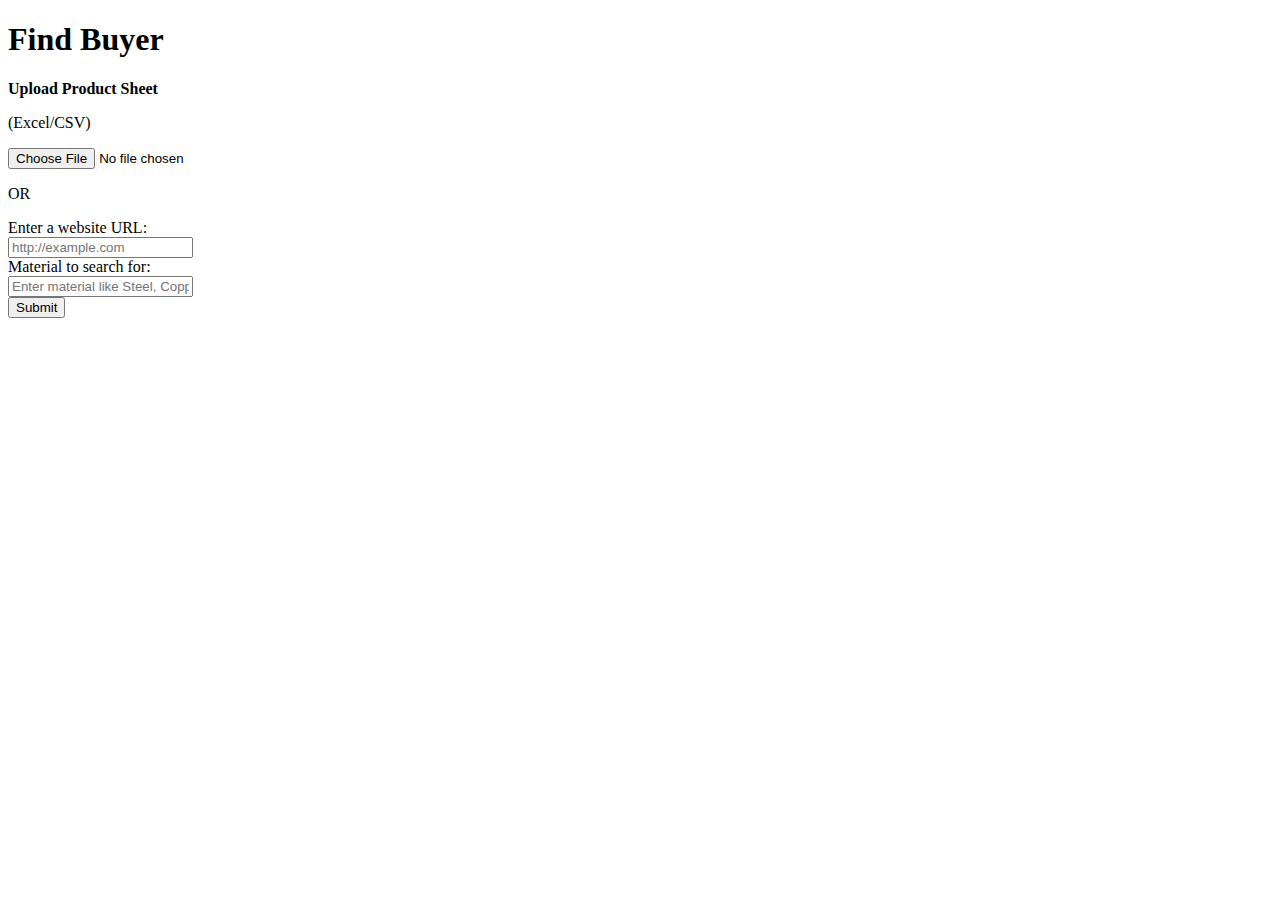
==== templates/index.html @ b1d09d3c "Add files via upload" ====
<!DOCTYPE html>
<html lang="en">
<head>
  <meta charset="UTF-8">
  <meta name="viewport" content="width=device-width, initial-scale=1.0">
  <title>Find Buyer</title>
  <link rel="stylesheet" href= "{{ url_for('static', filename='css/styles_index.css') }}">


</head>
<body>

  <div class="container">
    <h1>Find Buyer</h1>
    <div class="form-box">
      
      <div class="upload-section">
        <p><b>Upload Product Sheet</b></p>
        <p class="file-label">(Excel/CSV)</p>
        <input type="file" class="file-input">
      </div>

      <p>OR</p>

      <div class="input-group">
        <label>Enter a website URL:</label><br>
        <input type="url" placeholder="http://example.com">
      </div>

      <div class="input-group">
        <label>Material to search for:</label><br>
        <input type="text" placeholder="Enter material like Steel, Copper">
      </div>

      <button type="submit">Submit</button>
    </div>
  </div>

</body>
</html>
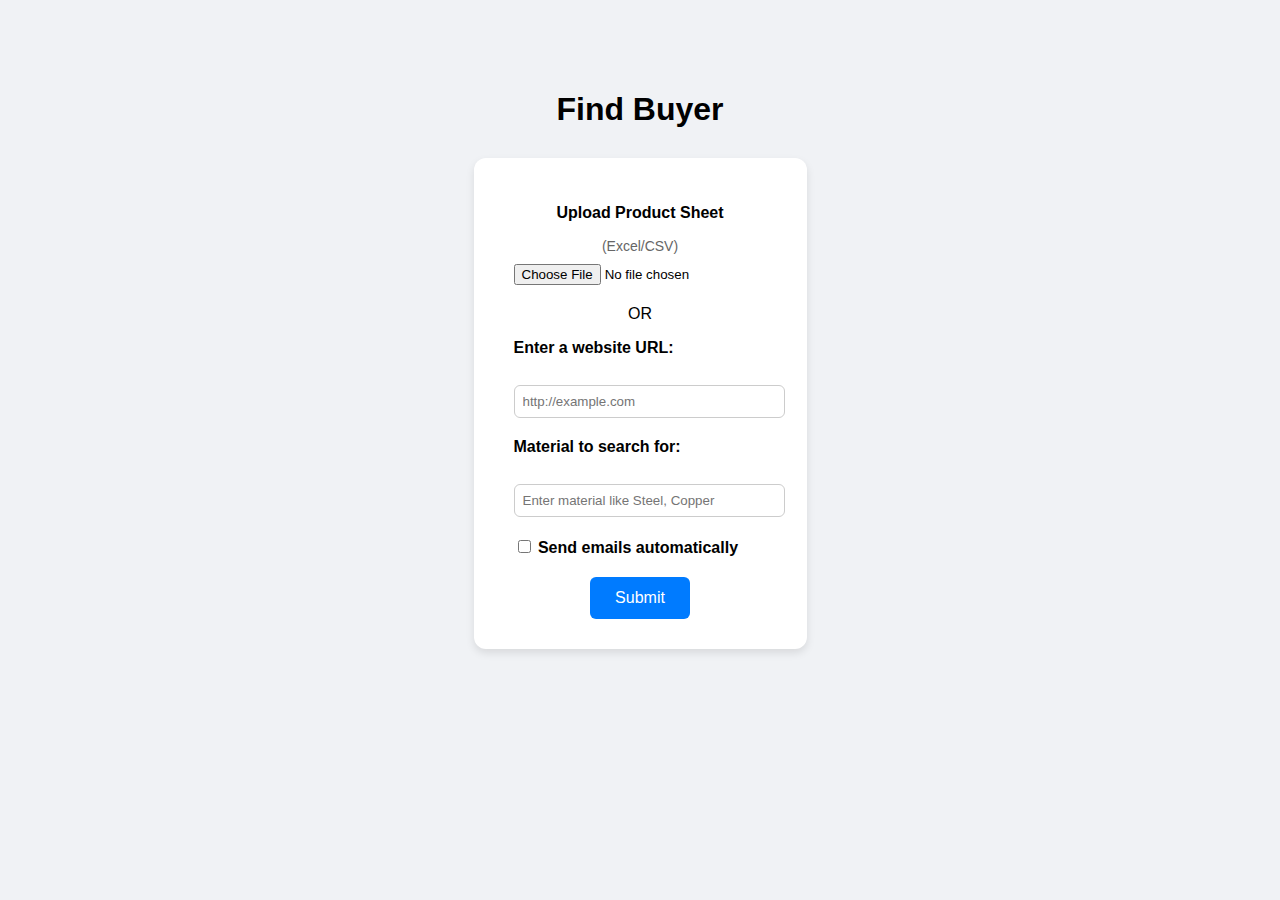
==== commit 5a764b2a: "Update index.html" ====
--- a/templates/index.html
+++ b/templates/index.html
@@ -4,37 +4,48 @@
   <meta charset="UTF-8">
   <meta name="viewport" content="width=device-width, initial-scale=1.0">
   <title>Find Buyer</title>
-  <link rel="stylesheet" href= "{{ url_for('static', filename='css/styles_index.css') }}">
-
-
+  <link rel="stylesheet" href="../static/css/styles_index.css">
 </head>
 <body>
 
   <div class="container">
     <h1>Find Buyer</h1>
     <div class="form-box">
-      
-      <div class="upload-section">
-        <p><b>Upload Product Sheet</b></p>
-        <p class="file-label">(Excel/CSV)</p>
-        <input type="file" class="file-input">
-      </div>
 
-      <p>OR</p>
+      <form action="/process" method="POST" enctype="multipart/form-data">
 
-      <div class="input-group">
-        <label>Enter a website URL:</label><br>
-        <input type="url" placeholder="http://example.com">
-      </div>
+        <div class="upload-section">
+          <p><b>Upload Product Sheet</b></p>
+          <p class="file-label">(Excel/CSV)</p>
+          <input type="file" class="file-input" name="sheet">
+        </div>
 
-      <div class="input-group">
-        <label>Material to search for:</label><br>
-        <input type="text" placeholder="Enter material like Steel, Copper">
-      </div>
+        <p>OR</p>
 
-      <button type="submit">Submit</button>
+        <div class="input-group">
+          <label>Enter a website URL:</label><br>
+          <input type="url" name="url" placeholder="http://example.com">
+        </div>
+
+        <div class="input-group">
+          <label>Material to search for:</label><br>
+          <input type="text" name="material" placeholder="Enter material like Steel, Copper">
+        </div>
+
+        <div class="input-group">
+          <label>
+            <input type="checkbox" name="send_emails">
+            Send emails automatically
+          </label>
+        </div>
+
+        <button type="submit">Submit</button>
+
+      </form>
+
     </div>
   </div>
+  <script src="../static/js/index.js"></script>
 
 </body>
 </html>
--- a/static/css/styles_index.css
+++ b/static/css/styles_index.css
@@ -0,0 +1,87 @@
+body {
+    background: #f0f2f5;
+    font-family: Arial, sans-serif;
+    margin: 0;
+    padding: 20px;
+  }
+  
+  .container {
+    text-align: center;
+    padding-top: 50px;
+  }
+  
+  h1 {
+    margin-bottom: 30px;
+  }
+  
+  .form-box {
+    background: white;
+    padding: 30px 40px;
+    border-radius: 12px;
+    box-shadow: 0 4px 8px rgba(0,0,0,0.1);
+    display: inline-block;
+  }
+  
+  .upload-section {
+    margin-bottom: 20px;
+  }
+  
+  .file-label {
+    margin: 10px 0;
+    font-size: 14px;
+    color: #666;
+  }
+  
+  .file-input {
+    display: block;
+    margin-left: 0px;      
+  }
+  
+  .input-group {
+    margin-bottom: 20px;
+    text-align: left;
+  }
+  
+  .input-group label {
+    font-weight: bold;
+    display: block;
+    margin-bottom: 5px;
+  }
+  
+  input[type="url"],
+  input[type="text"] {
+    width: 100%;
+    max-width: 300px;
+    padding: 8px;
+    margin-top: 5px;
+    border: 1px solid #ccc;
+    border-radius: 6px;
+  }
+  
+  button {
+    background-color: #007bff;
+    color: white;
+    border: none;
+    padding: 12px 25px;
+    border-radius: 6px;
+    cursor: pointer;
+    font-size: 16px;
+  }
+  
+  button:hover {
+    background-color: #0056b3;
+  }
+  
+  /* Responsive tweak */
+  @media (max-width: 500px) {
+    .form-box {
+      width: 90%;
+      padding: 20px;
+    }
+  
+    input[type="url"],
+    input[type="text"] {
+      max-width: 100%;
+    }
+  }
+  